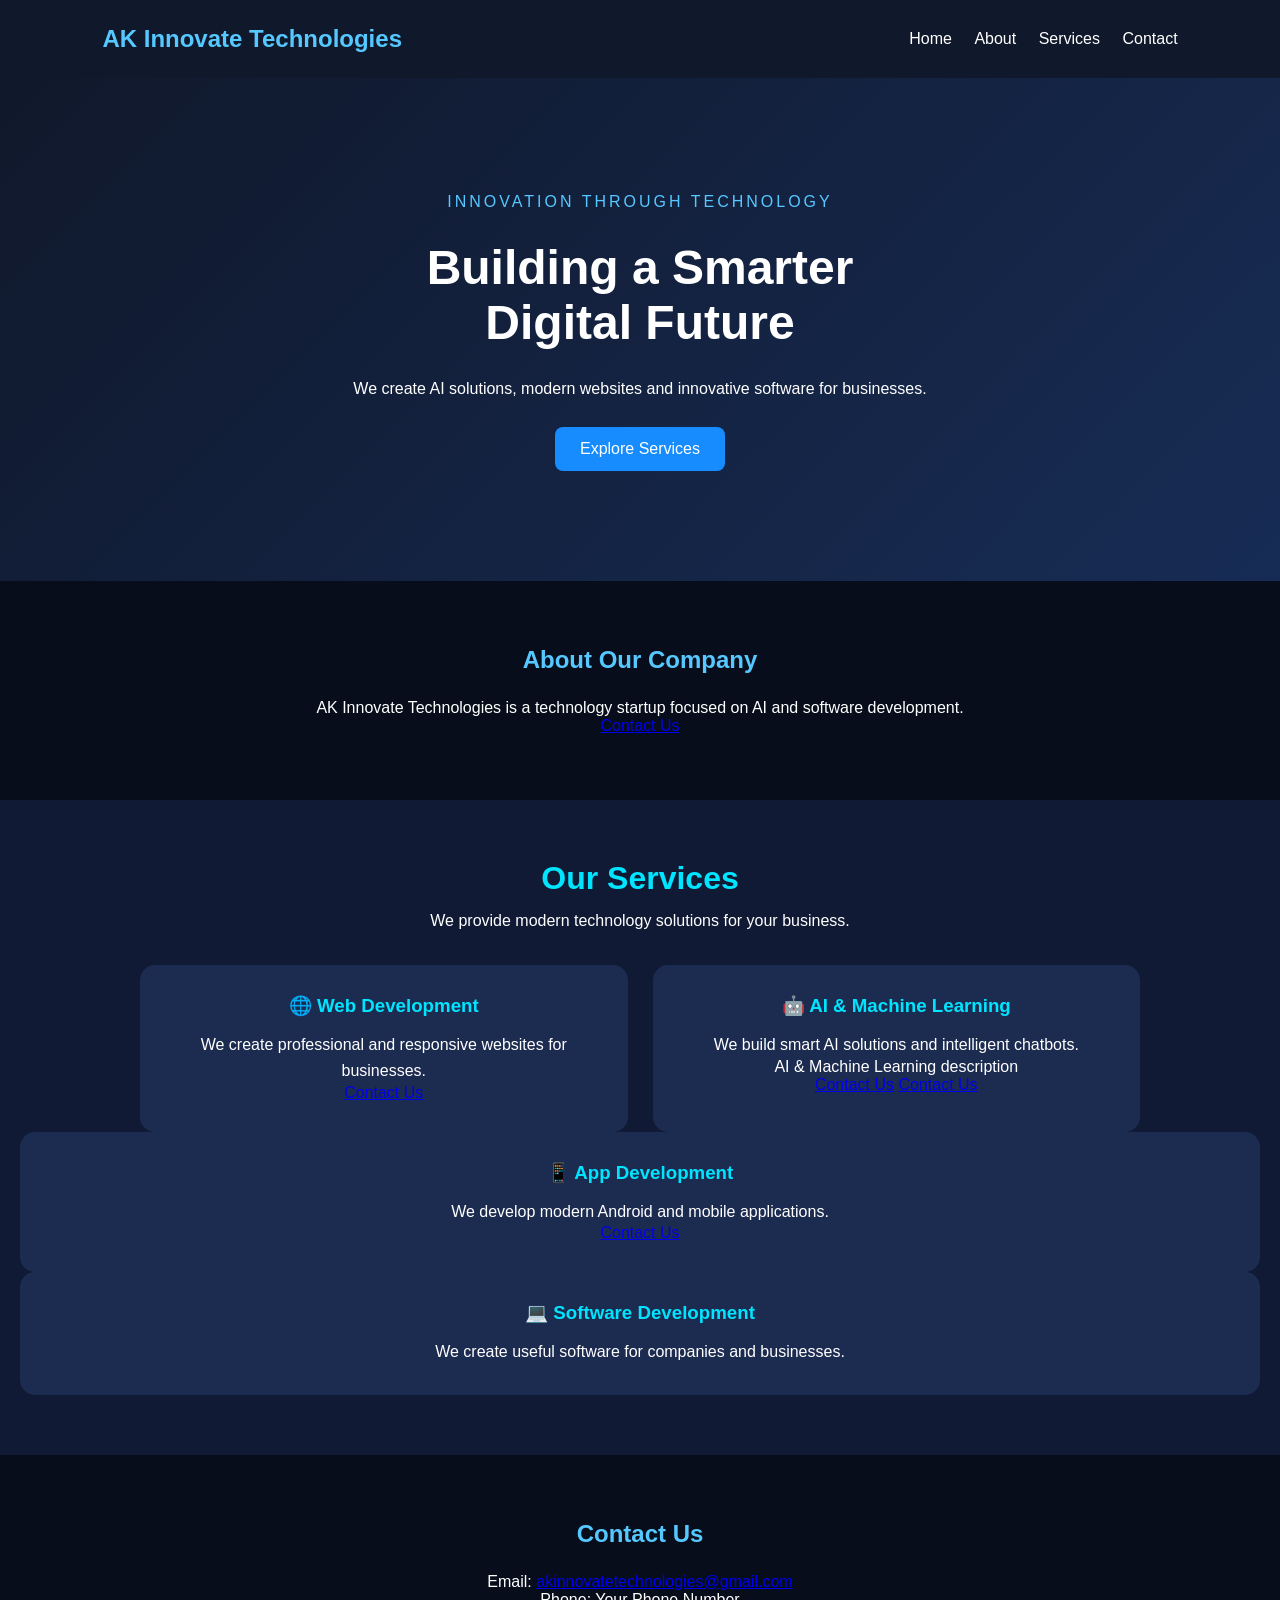
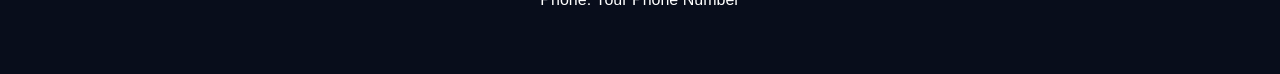
==== index.html @ e321fc4f "Add files via upload" ====
<!DOCTYPE html>
<html lang="en">
<head>
    <meta charset="UTF-8">
    <meta name="viewport" content="width=device-width, initial-scale=1.0">
    <title>AK Innovate Technologies</title>
    <link rel="stylesheet" href="style.css">
</head>
<body>

    <header>
        <h2>AK Innovate Technologies</h2>
        <nav>
            <a href="#home">Home</a>
            <a href="#about">About</a>
            <a href="#services">Services</a>
            <a href="#contact">Contact</a>
        </nav>
    </header>

    <section id="home" class="hero">
        <p class="tag">INNOVATION THROUGH TECHNOLOGY</p>
        <h1>Building a Smarter<br>Digital Future</h1>
        <p>We create AI solutions, modern websites
        and innovative software for businesses.</p>
        <a href="#services" class="btn">Explore Services</a>
    </section>

    <section id="about">
        <h2>About Our Company</h2>
        <p>AK Innovate Technologies is a technology
        startup focused on AI and software development.</p><a href="mailto:akinnovatetechnologies@gmail.com?subject=Software%20Development">Contact Us</a>
    </section>

 <section id="services">
    <h2>Our Services</h2>
    <p>We provide modern technology solutions for your business.</p>

    <div class="services">

        <div class="service">
    <h3>🌐 Web Development</h3>
    <p>We create professional and responsive websites for businesses.</p>
    <a href="mailto:akinnovatetechnologies@gmail.com?subject=Web%20Development">Contact Us</a>
</div>

        <div class="service">
            <h3>🤖 AI & Machine Learning</h3>
            <p>We build smart AI solutions and intelligent chatbots.</p> AI & Machine Learning description</p><a href="mailto:akinnovatetechnologies@gmail.com?subject=AI%20and%20Machine%20Learning">Contact Us</a>
<a href="mailto:akinnovatetechnologies@gmail.com?subject=AI%20and%20Machine%20Learning">Contact Us</a>
</div>
        </div>

        <div class="service">
            <h3>📱 App Development</h3>
            <p>We develop modern Android and mobile applications.</p><a href="mailto:akinnovatetechnologies@gmail.com?subject=App%20Development">Contact Us</a>
        </div>

        <div class="service">
            <h3>💻 Software Development</h3>
            <p>We create useful software for companies and businesses.</p>
        </div>

    </div>
</section>
<section id="contact">
    <h2>Contact Us</h2>
    <p>Email: <a href="mailto:akinnovatetechnologies@gmail.com">akinnovatetechnologies@gmail.com</a></p>
    <p>Phone: Your Phone Number</p>
</section>
---- style.css ----
* {
    margin: 0;
    padding: 0;
    box-sizing: border-box;
}

body {
    background: #080d1b;
    color: white;
    font-family: Arial, sans-serif;
}

header {
    padding: 25px 8%;
    display: flex;
    justify-content: space-between;
    align-items: center;
    background: #10182b;
    flex-wrap: wrap;
    gap: 15px;
}

header h2 {
    color: #55c8ff;
}

nav a {
    color: white;
    text-decoration: none;
    margin-left: 18px;
}

.hero {
    text-align: center;
    padding: 110px 20px;
    background: linear-gradient(135deg, #10182b, #172c55);
}

.tag {
    color: #55c8ff;
    letter-spacing: 3px;
}

.hero h1 {
    font-size: 48px;
    margin: 25px 0;
}

.hero p {
    margin-bottom: 25px;
    line-height: 1.7;
}

.btn {
    display: inline-block;
    padding: 13px 25px;
    background: #168cff;
    color: white;
    text-decoration: none;
    border-radius: 8px;
}

section:not(.hero) {
    padding: 65px 8%;
    text-align: center;
}

section h2 {
    margin-bottom: 25px;
    color: #55c8ff;
}

.services {
    display: flex;
    justify-content: center;
    gap: 20px;
    flex-wrap: wrap;
}

.service {
    background: #17233c;
    padding: 30px;
    border-radius: 12px;
    min-width: 200px;
}

footer {
    text-align: center;
    padding: 25px;
    background: #10182b;
    color: #aab4c8;
}
/* Services Section Design */

#services {
    padding: 60px 20px;
    text-align: center;
    background: #101a35;
    color: white;
}

#services h2 {
    font-size: 32px;
    margin-bottom: 15px;
    color: #00e5ff;
}

#services > p {
    margin-bottom: 35px;
}

.services {
    display: grid;
    grid-template-columns: repeat(auto-fit, minmax(220px, 1fr));
    gap: 25px;
    max-width: 1000px;
    margin: auto;
}

.service {
    background: #1c2b50;
    padding: 30px 20px;
    border-radius: 15px;
    transition: 0.3s;
}

.service:hover {
    transform: translateY(-8px);
    background: #263c68;
}

.service h3 {
    color: #00e5ff;
    margin-bottom: 15px;
}

.service p {
    line-height: 1.6;
}
/* Mobile Responsive Design */
@media (max-width: 768px) {
    header {
        flex-direction: column;
        padding: 15px;
        text-align: center;
    }

    nav {
        display: flex;
        flex-wrap: wrap;
        justify-content: center;
        gap: 12px;
    }

    nav a {
        margin-left: 0;
    }

    .hero {
        padding: 70px 15px;
    }

    .services {
        grid-template-columns: 1fr;
        padding: 0 15px;
    }

    .service {
        width: 100%;
        box-sizing: border-box;
    }

    #contact {
        padding: 30px 15px;
        text-align: center;
    }
}
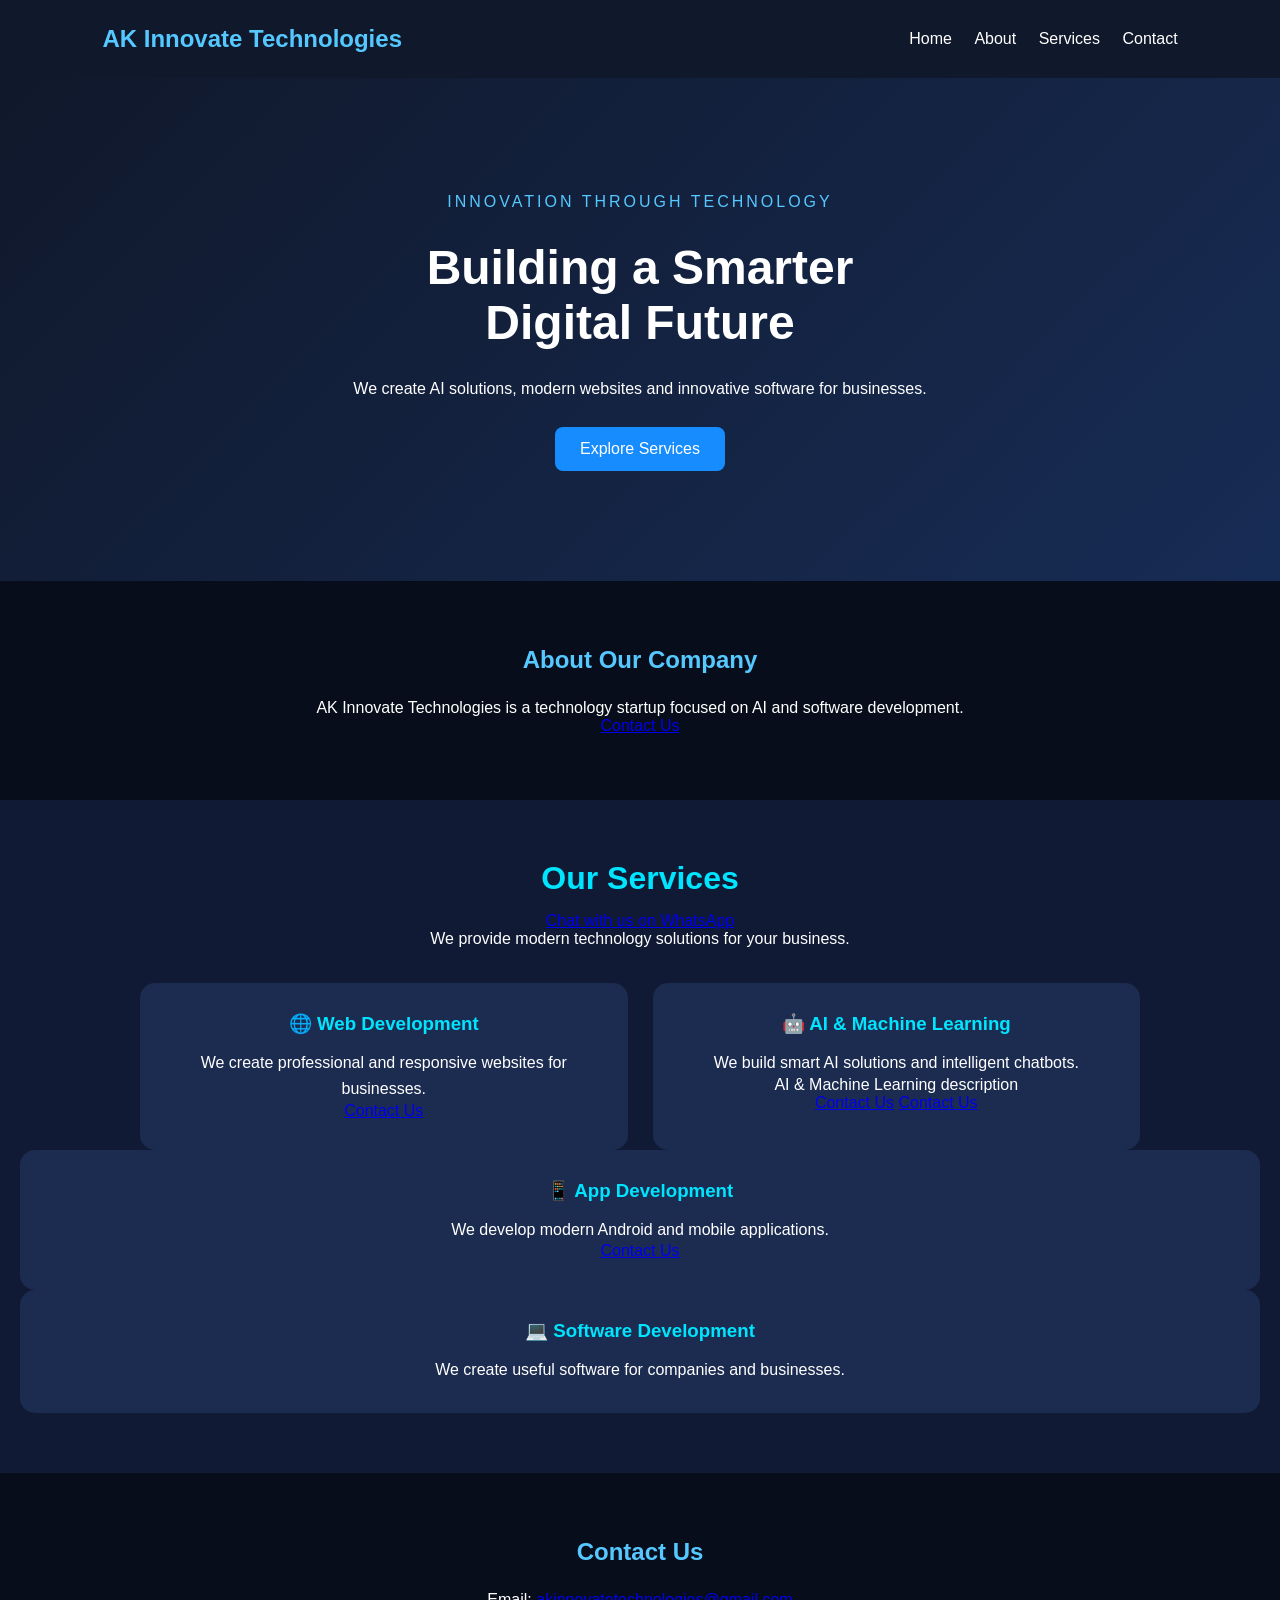
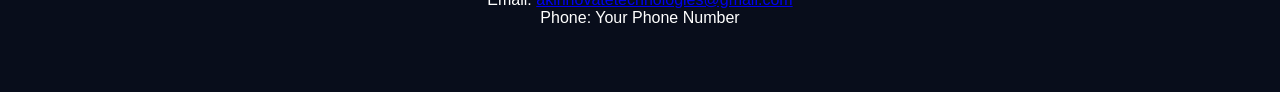
==== commit fa86768b: "Update index.html with WhatsApp link and fixes Added a WhatsApp chat link and fixed minor HTML issue" ====
--- a/index.html
+++ b/index.html
@@ -33,7 +33,9 @@
     </section>
 
  <section id="services">
-    <h2>Our Services</h2>
+    <h2>Our Services</h2><a href="https://wa.me/7520960564" target="_blank">
+  Chat with us on WhatsApp
+</a>
     <p>We provide modern technology solutions for your business.</p>
 
     <div class="services">
@@ -67,4 +69,4 @@
     <h2>Contact Us</h2>
     <p>Email: <a href="mailto:akinnovatetechnologies@gmail.com">akinnovatetechnologies@gmail.com</a></p>
     <p>Phone: Your Phone Number</p>
-</section>+</section>
